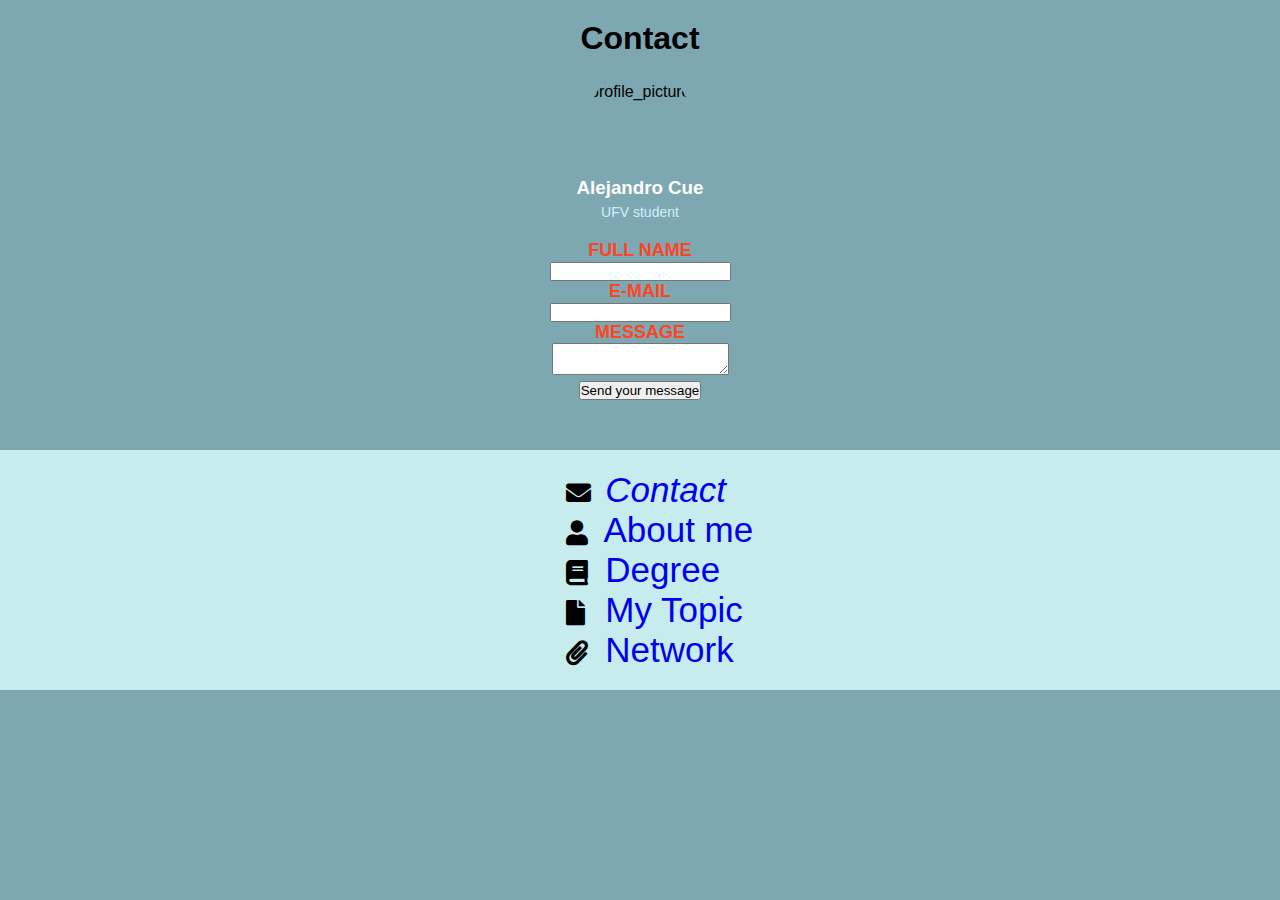
==== docs/public/pageAbout.html @ ac3be748 "progreso 4dic" ====
<!DOCTYPE html>
<html lang="es">
<head>
    <meta charset="UTF-8">
    <meta name="viewport" content="width=device-width, initial-scale=1.0">
    <title>ALEXWEB</title>
    <link rel='stylesheet' href='../css/style.css'/>
    <link rel="stylesheet" href="https://use.fontawesome.com/releases/v5.8.1/css/all.css">
</head>
 <!-- ////////////////////// -->
<body>
   <div class = "page">
        <div class="menu">
        <div class="sidebar">
            <h1>Contact</h1>
            <div class="profile">
                <img
                src="https://gitmash.netlify.app/img/github-white.png"
                alt="profile_picture">
                <h3>Alejandro Cue</h3>
                <p>UFV student</p>
               <!-- <p><b> Use the box below to contact me!</b></p> -->
                <div class="form">
                <form action="./my-handling-form-page" method="post">
                    <ul>
                    <li>
                    <label for="name"><b>FULL NAME</b></label>
                </li><li>
                    <input type="text" id="name" name="user_name"/>
                    </li><li>
                    <label for="mail"><b>E-MAIL</b></label>
                </li><li>
                    <input type="email" id="mail" name="user_email"/>
                    </li><li>
                    <label for="msg"><b>MESSAGE</b></label>
                </li><li>
                    <textarea id="msg" name="user_message"></textarea>
                    </li><li>
                    <button type="submit">Send your message</button>
                    </li>
                    </ul>
                    </form>
                </div>
                </div>


                <div class="container">
                <div class="buttons">
                    <ul>
                    <li>
                    <a href="#">
                    <span class="icon"><i class="fas fa-envelope"></i></span>
                    <span class="item"> <i>Contact</i></span>
                    </a>
                    </li>
                    <li>
                    <a href="./pageAbout.html">
                    <span class="icon"><i class="fas fa-user"></i></span>
                    <span class="item">About me</span>
                    </a>
                    </li>
                    <li>
                    <a href="./pageDegree.html">
                    <span class="icon"><i class="fas fa-book"></i></span>
                    <span class="item">Degree</span>
                    </a>
                    </li>
                    <li>
                    <a href="./pageTopic.html">
                    <span class="icon"><i class="fas fa-file"></i></span>
                    <span class="item"> My Topic</span>
                    </a>
                    </li>
                    <li>
                    <a href="./pageNet.html">
                    <span class="icon"><i class="fas fa-paperclip"></i></span>
                    <span class="item">Network</span>
                    </a>
                    </li>
                    </ul>
                    </div>
                </div>
        </div>
        </div>
        </div>
    
</body>
</html>
---- docs/css/style.css ----
h1{
       text-align: center;

}

body {
        background-color: rgb(125, 168, 178);
        margin: 0; /* Para eliminar el margen predeterminado del body */
        padding: 0; /* Para eliminar el relleno predeterminado del body */
 }
 @import url(https://fonts.googleapis.com/css?family=Source+Sans+Pro:400,300,600);
*{
list-style: none;
text-decoration: none;
margin: 0;
padding: 0;
box-sizing: border-box;
font-family: Lato, Helvetica, sans-serif;
}
body{
background: #f5f6fa;
}
.menu .sidebar{
background: rgb(125, 168, 178);
position: fixed;
top: 0;
left: 0;
width: 100%;
height: 100%;
padding: 20px 0;
transition: all 0.5s ease;
}
.menu .sidebar h1{
       margin-bottom: 10px;  
}


button:hover{ background-color: red;}



.menu .sidebar .profile{
       margin-bottom: 30px;
       text-align: center;
       }
       .menu .sidebar .profile img{
       display: block;
       width: 100px;
       height: 100px;
       border-radius: 50%;
       margin: 0 auto;
       }
       .menu .sidebar .profile h3{
       color: #ffffff;
       margin: 10px 0 5px;
       }
       .menu .sidebar .profile p{
       color: rgb(206, 240, 253);
       font-size: 14px;
       }
       .menu .sidebar .profile h4{
              padding-top: 40px;
              padding-left: 260px;
              padding-right: 260px;
              color: rgb(206, 240, 253);
              font-size: 24px;
              }
       
       .container {
              width: 100%;
              background-color: rgb(198, 236, 238);
              padding: 20px;
              box-sizing: border-box;
       }  


      
       menu .sidebar .buttons ul li a{
              display: block;
              padding: 13px 30px;
              border-bottom: 1px solid #645d2a;
              color: rgb(241, 237, 237);
              font-size: 16px;
              position: relative;
              
             
              }
              .menu .sidebar .buttons ul li a .icon{
              color: #000000;
              width: 30px;
              display: inline-block;
              font-size: 25px;
              }              



              .menu .sidebar .buttons ul li a:hover,
              .menu .sidebar .buttons ul li a.active{
              color: rgb(221, 220, 220);
              background: rgb(133, 152, 153);
              border-right: 20px solid rgb(133, 152, 153);
              
              }
              .menu .sidebar .buttons ul li a:hover .icon,
              .menu .sidebar ul li a.active .icon{
              color: #fffefe;
              }
              .menu .sidebar .buttons ul li a:hover:before,
              .menu .sidebar ul li a.active:before{
              display: block;}

              .menu .sidebar .buttons{
                     
                     padding-left: 44%;
                     font-size: 35px;
                    
              }

/* stuff unique to CONTACT page:*/
.page .menu .sidebar .profile .form form{
       padding: 20px;
       line-height: 20px;
      
}
.page .menu .sidebar .profile .form label{
       color: rgb(255, 68, 35);
       font-size: 18px;
      
}
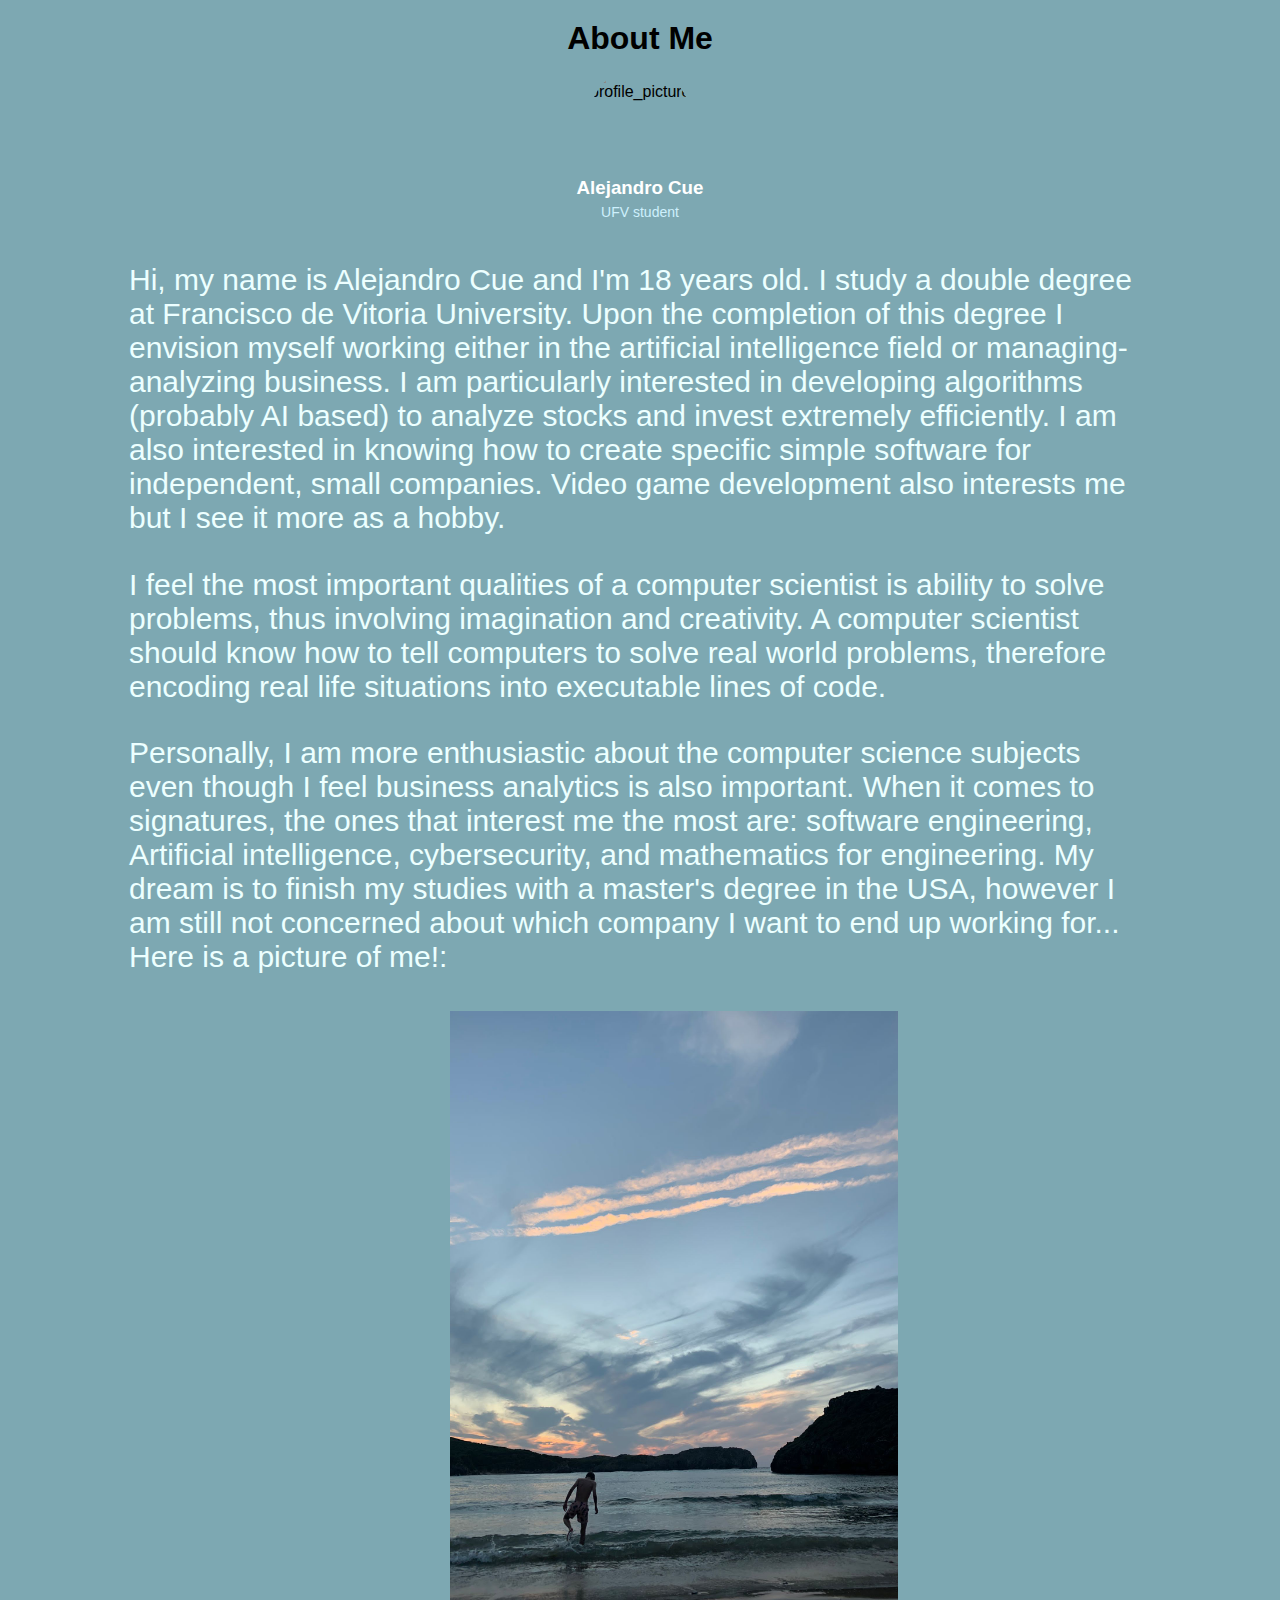
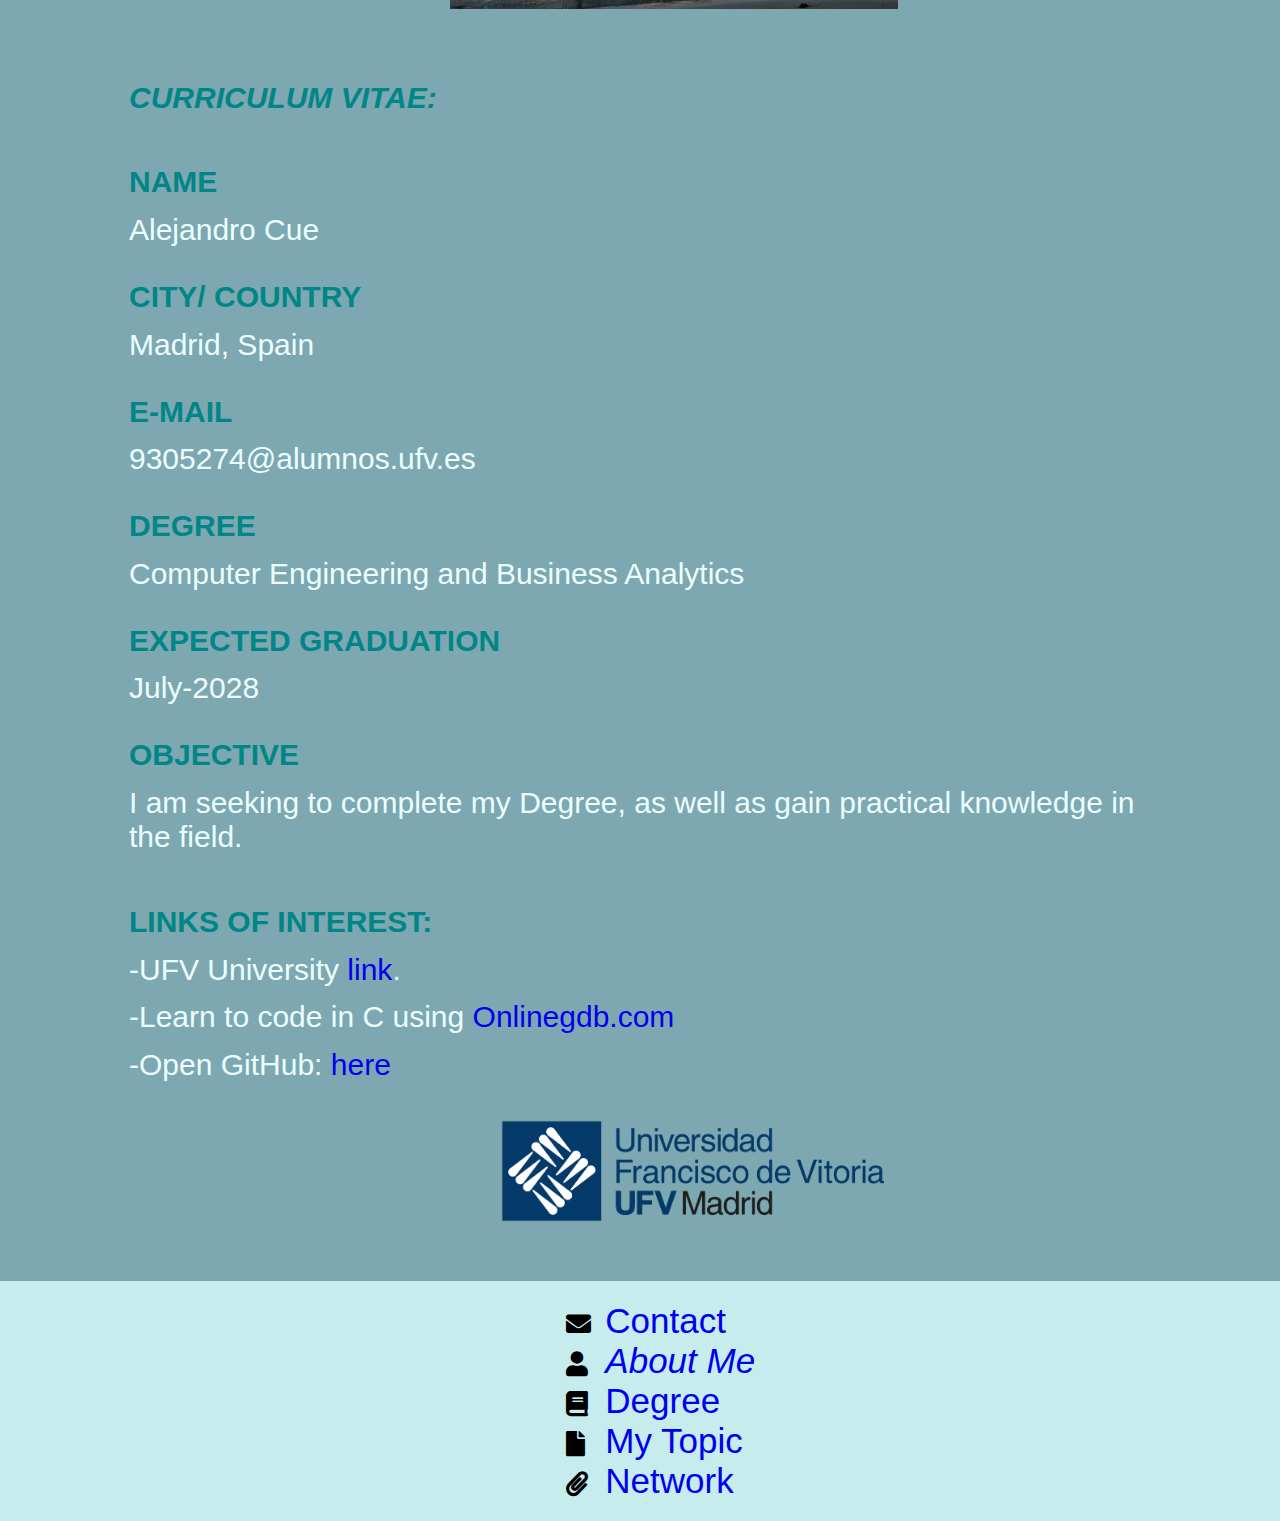
==== commit c67abcc9: "Degree, fundamentals, my topic and network pages completed adding all requested elements. Date: 5 an" ====
--- a/docs/public/pageAbout.html
+++ b/docs/public/pageAbout.html
@@ -10,53 +10,106 @@
  <!-- ////////////////////// -->
 <body>
    <div class = "page">
-        <div class="menu">
-        <div class="sidebar">
-            <h1>Contact</h1>
+     <div class="menu">
+        <div class="NOsidebar">
+            <h1>About Me</h1>
             <div class="profile">
                 <img
                 src="https://gitmash.netlify.app/img/github-white.png"
                 alt="profile_picture">
                 <h3>Alejandro Cue</h3>
-                <p>UFV student</p>
-               <!-- <p><b> Use the box below to contact me!</b></p> -->
-                <div class="form">
-                <form action="./my-handling-form-page" method="post">
-                    <ul>
-                    <li>
-                    <label for="name"><b>FULL NAME</b></label>
-                </li><li>
-                    <input type="text" id="name" name="user_name"/>
-                    </li><li>
-                    <label for="mail"><b>E-MAIL</b></label>
-                </li><li>
-                    <input type="email" id="mail" name="user_email"/>
-                    </li><li>
-                    <label for="msg"><b>MESSAGE</b></label>
-                </li><li>
-                    <textarea id="msg" name="user_message"></textarea>
-                    </li><li>
-                    <button type="submit">Send your message</button>
-                    </li>
-                    </ul>
-                    </form>
-                </div>
-                </div>
+                <p>UFV student</p>   
+            </div>
+      
+<div class = "scroll">
+
+
+
+
+<p>Hi, my name is Alejandro Cue and I'm 18 years old. I study a double degree at Francisco de Vitoria University. 
+    Upon the completion of this degree I envision myself working either in the artificial intelligence field or managing-analyzing business. 
+    I am particularly interested in developing algorithms (probably AI based) to analyze stocks and invest extremely efficiently. I am also interested in knowing how to create specific simple software for independent, small companies. Video game development also interests me but I see it more as a hobby.
+</p>
+<br/>
+<p>I feel the most important qualities of a computer scientist is ability to solve problems, thus involving imagination and creativity. A computer scientist should know how to tell computers to solve real world problems, therefore encoding real life situations into executable lines of code.
+</p>
+<br/>
+<p>Personally, I am more enthusiastic about the computer science subjects even though I feel business analytics is also important. When it comes to signatures, the ones that interest me the most are: software engineering, Artificial intelligence, cybersecurity, and mathematics for engineering.
+    My dream is to finish my studies with a master's degree in the USA, however I am still not concerned about which company I want to end up working for... Here is a picture of me!:
+</p>
+<br/><br/>
+<img src="../images/me.jpg" alt="me at beach" style="width: 35%; margin-left: 450px;" >
+
+
+
+<br/><br/><br/><br/>
+<h2>
+    <i>CURRICULUM VITAE: </i>
+</h2><br/><br/>
+<h2>
+    NAME
+</h2>
+<p>
+    Alejandro Cue
+</p><br/>
+<h2>
+    CITY/ COUNTRY
+</h2>
+<p>
+    Madrid, Spain
+</p><br/>
+<h2>
+    E-MAIL
+</h2>
+<p>
+    9305274@alumnos.ufv.es
+</p><br/>
+<h2>DEGREE</h2>
+<p>
+    Computer Engineering and Business Analytics
+</p><br/>
+<h2>EXPECTED GRADUATION</h2>
+<p>
+    July-2028
+</p><br/>
+<h2>
+    OBJECTIVE
+</h2>
+<p>
+   I am seeking to complete my Degree, as well as gain practical knowledge in the field.
+</p><br/>
+<br/>
+<h2>
+    LINKS OF INTEREST:
+</h2>
+
+ <p>-UFV University <a href="https://www.ufv.es/">link</a>.</p>
+ <p>-Learn to code in C using <a href="https://www.onlinegdb.com/">Onlinegdb.com</a></p>
+ <p>-Open GitHub: <a href="https://github.com/">here</a></p>
+ 
+ <br/><br/>
+ <img src="../images/logo-UFV.png" alt="ufv" style="width: 30%; margin-left: 500px;" >
+
+
+<br/><br/><br/><br/>
+ </div>
+
+
 
 
                 <div class="container">
                 <div class="buttons">
                     <ul>
                     <li>
-                    <a href="#">
+                    <a href="./pageContact.html">
                     <span class="icon"><i class="fas fa-envelope"></i></span>
-                    <span class="item"> <i>Contact</i></span>
+                    <span class="item"> Contact</span>
                     </a>
                     </li>
                     <li>
                     <a href="./pageAbout.html">
                     <span class="icon"><i class="fas fa-user"></i></span>
-                    <span class="item">About me</span>
+                    <span class="item"><i>About Me</i></span>
                     </a>
                     </li>
                     <li>
@@ -81,8 +134,7 @@
                     </div>
                 </div>
         </div>
-        </div>
-        </div>
-    
+    </div>
+    </div>   
 </body>
 </html>--- a/docs/css/style.css
+++ b/docs/css/style.css
@@ -20,7 +20,7 @@
 font-family: Lato, Helvetica, sans-serif;
 }
 body{
-background: #f5f6fa;
+background: rgb(125, 168, 178);
 }
 .menu .sidebar{
 background: rgb(125, 168, 178);
@@ -128,4 +128,145 @@
        color: rgb(255, 68, 35);
        font-size: 18px;
       
-}+}
+
+
+
+/* stuff unique to ABOUT ME page:   + scrollable page*/
+
+.menu .NOsidebar h1{
+       margin-bottom: 10px;  
+       margin-top: 20px;  
+}
+
+.menu .NOsidebar .profile{
+       margin-bottom: 30px;
+       text-align: center;
+       }
+       .menu .NOsidebar .profile img{
+       display: block;
+       width: 100px;
+       height: 100px;
+       border-radius: 50%;
+       margin: 0 auto;
+       }
+       .menu .NOsidebar .profile h3{
+       color: #ffffff;
+       margin: 10px 0 5px;
+       }
+       .menu .NOsidebar .profile p{
+       color: rgb(206, 240, 253);
+       font-size: 14px;
+       }
+       .menu .NOsidebar .profile h4{
+              padding-top: 40px;
+              padding-left: 260px;
+              padding-right: 260px;
+              color: rgb(206, 240, 253);
+              font-size: 24px;
+              }
+       
+       .container {
+              width: 100%;
+              background-color: rgb(198, 236, 238);
+              padding: 20px;
+              box-sizing: border-box;
+       }  
+
+       menu .NOsidebar .buttons ul li a{
+              display: block;
+              padding: 13px 30px;
+              border-bottom: 1px solid #645d2a;
+              color: rgb(241, 237, 237);
+              font-size: 16px;
+              position: relative;
+              
+             
+              }
+              .menu .NOsidebar .buttons ul li a .icon{
+              color: #000000;
+              width: 30px;
+              display: inline-block;
+              font-size: 25px;
+              }              
+
+
+
+              .menu .NOsidebar .buttons ul li a:hover,
+              .menu .NOsidebar .buttons ul li a.active{
+              color: rgb(221, 220, 220);
+              background: rgb(133, 152, 153);
+              border-right: 20px solid rgb(133, 152, 153);
+              
+              }
+              .menu .NOsidebar .buttons ul li a:hover .icon,
+              .menu .NOsidebar ul li a.active .icon{
+              color: #fffefe;
+              }
+              .menu .NOsidebar .buttons ul li a:hover:before,
+              .menu .NOsidebar ul li a.active:before{
+              display: block;}
+
+              .menu .NOsidebar .buttons{
+                     
+                     padding-left: 44%;
+                     font-size: 35px;
+                    
+              }
+
+              .menu .NOsidebar .scroll p{
+                     margin: 1px;
+                     color: rgb(236, 255, 255);
+                     font-size: 30px;
+                     padding-left: 10%;
+                     padding-right: 10%;
+                     padding-top: 1%;
+                     
+                    /* text-align: center;*/
+
+              }
+              .menu .NOsidebar .scroll h2{
+                     margin: 1px;
+                     color: rgb(0, 134, 134);
+                     font-size: 30px;
+                     padding-left: 10%;
+                     padding-right: 10%;
+                     padding-top: 1%;
+                   
+                    /* text-align: center;*/
+
+              }
+
+       /* stuff unique to DEGREE + FUNDAMENTALS pages:*/
+
+              .menu .NOsidebar .courses{
+                     padding: 20px 200px 10px 200px;
+                 }
+                 
+                 table {
+                     border-collapse: collapse;
+                     width: 100%;
+                  }
+                                  
+                  th {
+                     background-color:  rgb(198, 236, 238);
+                  }
+                 
+                  .ctabla {
+                     padding: 15px;
+                  }
+                  th,
+                  td {
+                     border: 2px solid rgb(198, 236, 238);
+                     text-align: left;
+                     padding: 8px;
+                  }
+                  .menu .NOsidebar .courses h2{
+                     padding-left:20px;
+                     padding-bottom:10px;
+                  }
+                  .menu .NOsidebar .courses p{
+                     padding-left:20px;
+                     padding-bottom:10px;
+                     padding-right:10px;
+                  }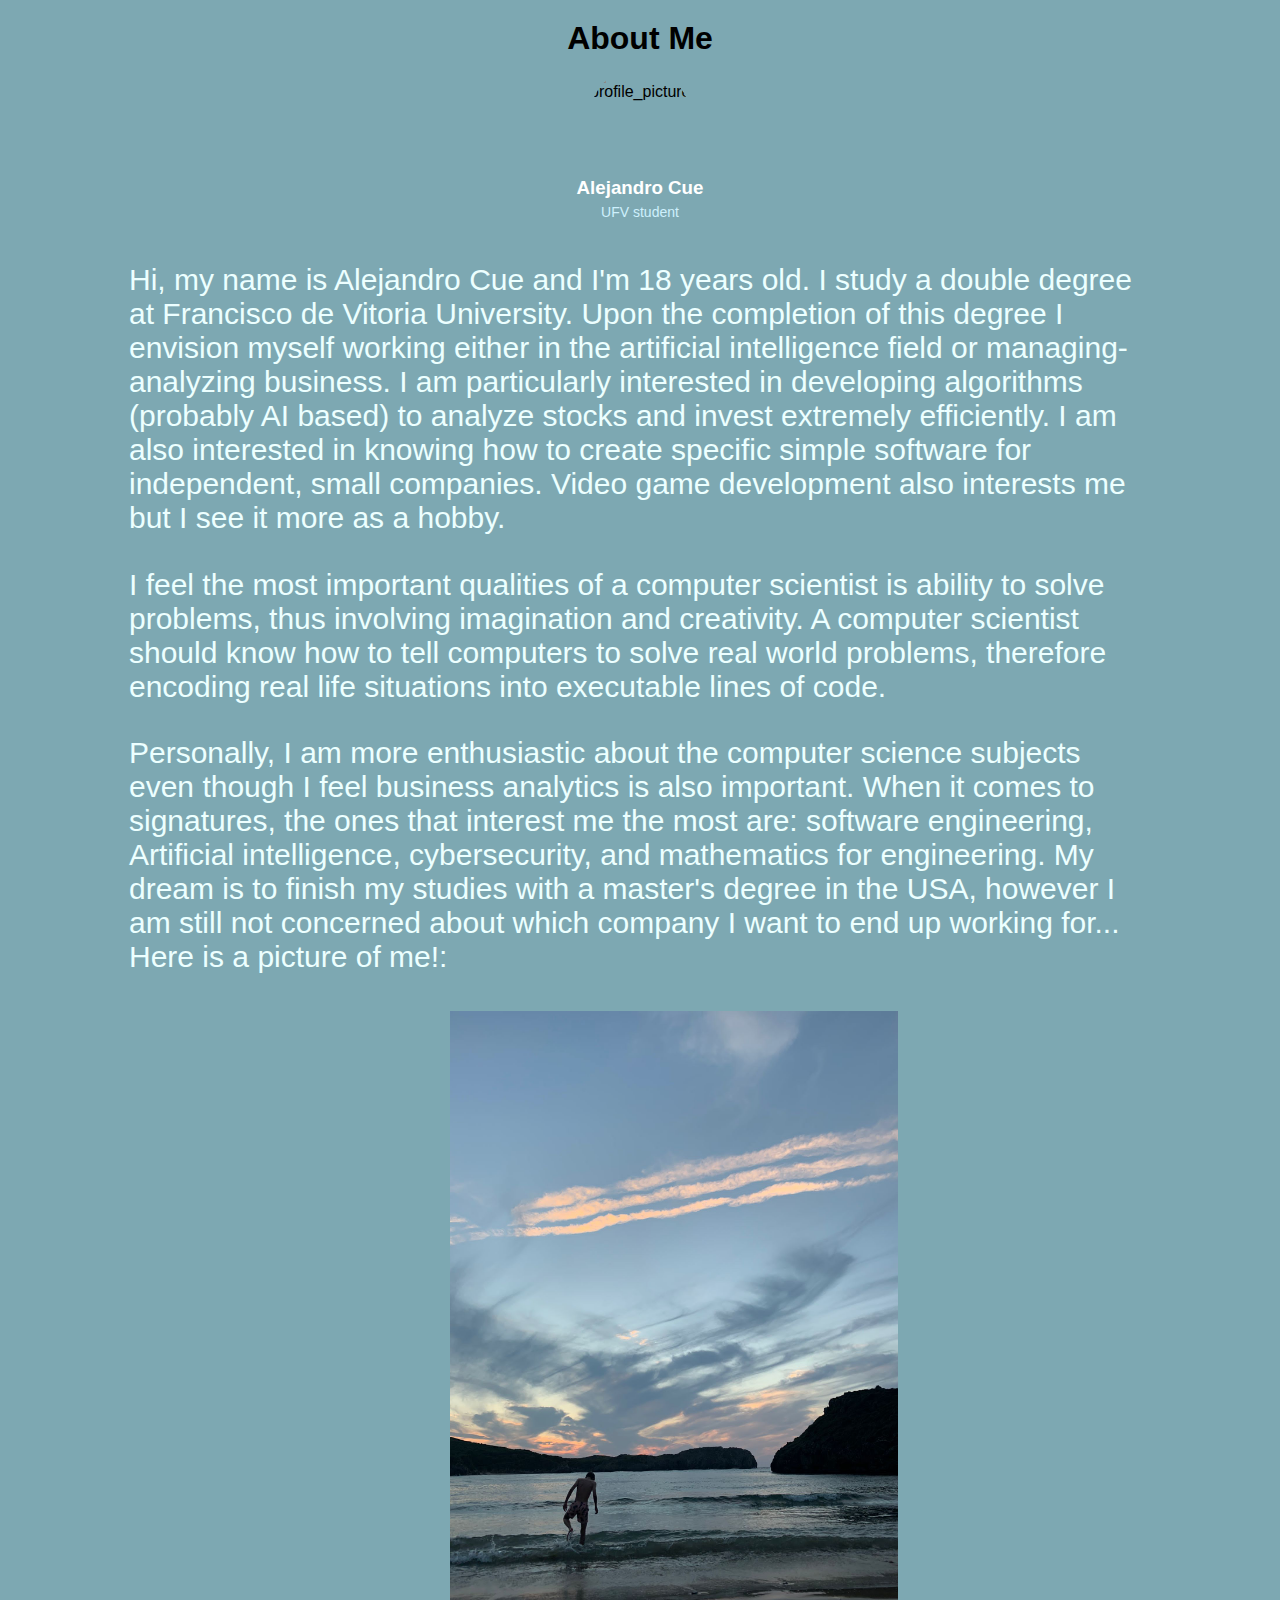
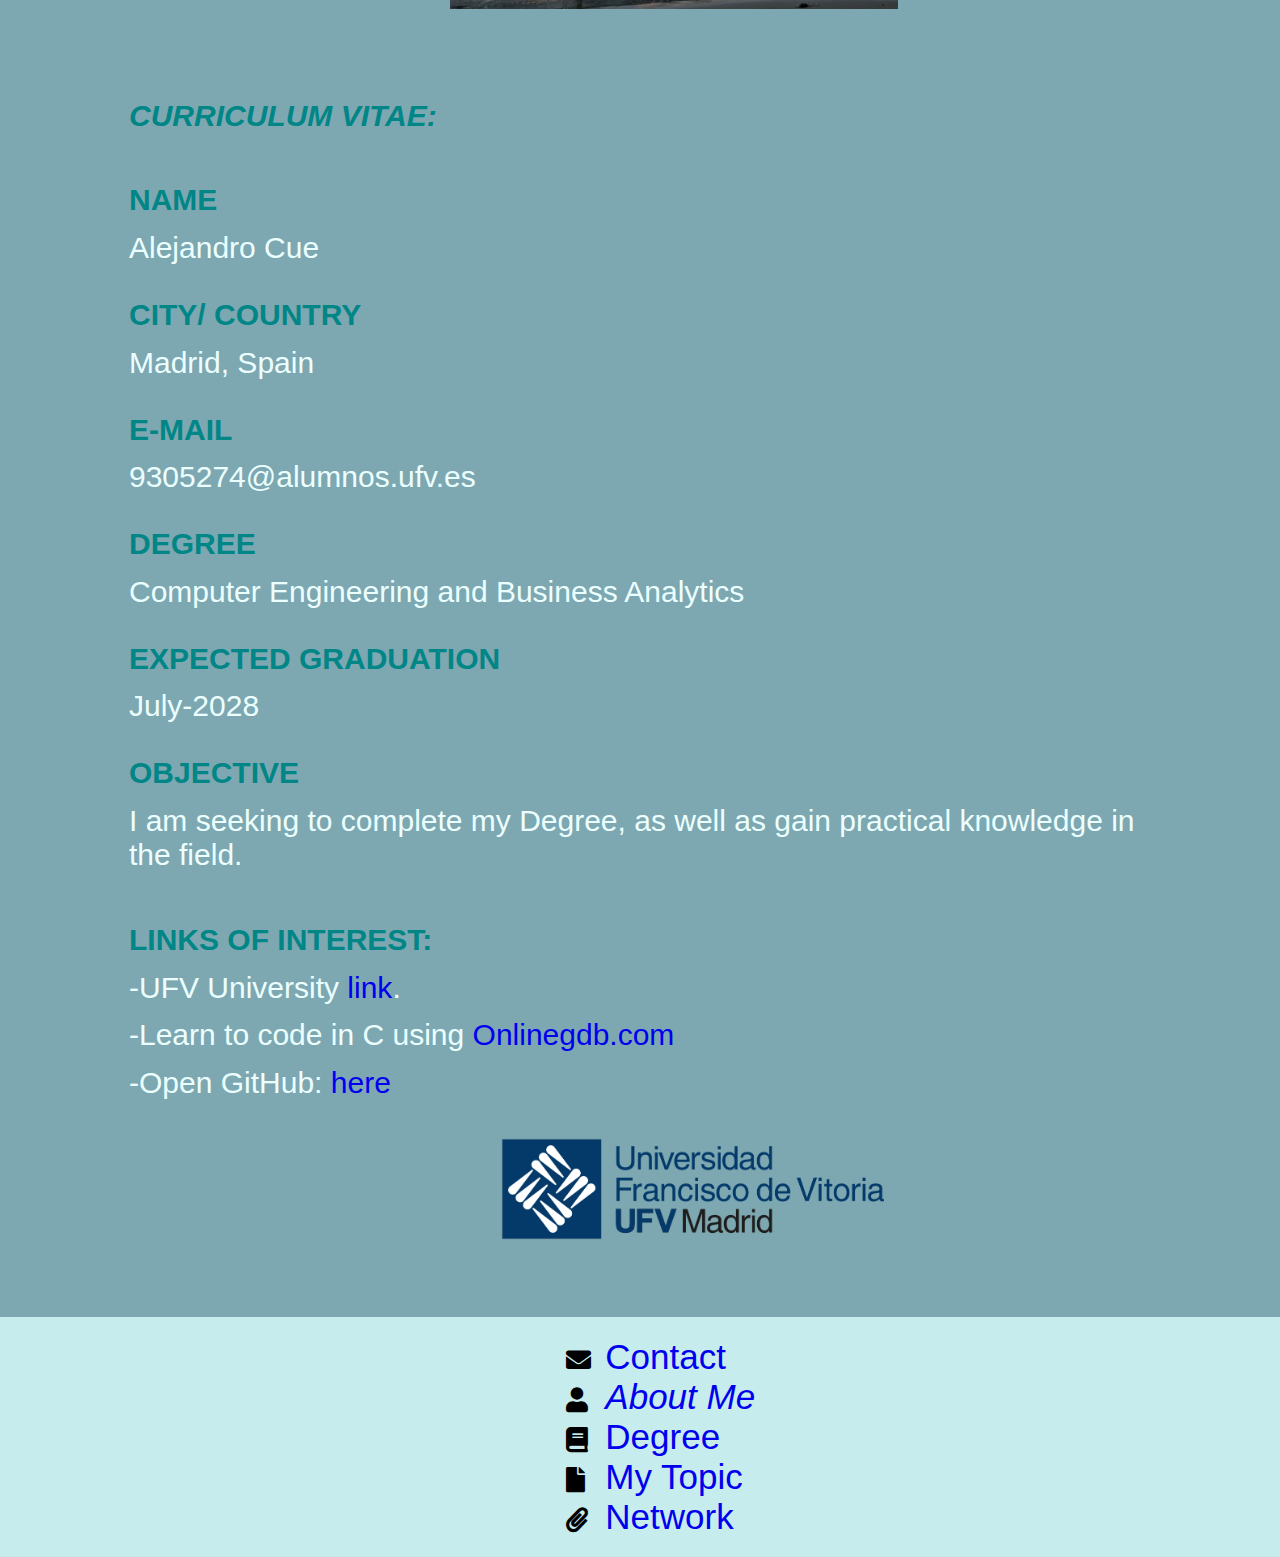
==== commit 65c719b5: "changes to img styles, buttons and README file" ====
--- a/docs/public/pageAbout.html
+++ b/docs/public/pageAbout.html
@@ -38,8 +38,9 @@
     My dream is to finish my studies with a master's degree in the USA, however I am still not concerned about which company I want to end up working for... Here is a picture of me!:
 </p>
 <br/><br/>
-<img src="../images/me.jpg" alt="me at beach" style="width: 35%; margin-left: 450px;" >
-
+<div class="me-at-beach-pic">
+<img src="../images/me.jpg" alt="me at beach" >
+</div>
 
 
 <br/><br/><br/><br/>
@@ -88,8 +89,9 @@
  <p>-Open GitHub: <a href="https://github.com/">here</a></p>
  
  <br/><br/>
- <img src="../images/logo-UFV.png" alt="ufv" style="width: 30%; margin-left: 500px;" >
-
+ <div class="ufv-pic">
+ <img src="../images/logo-UFV.png" alt="ufv">
+ </div>
 
 <br/><br/><br/><br/>
  </div>
--- a/docs/css/style.css
+++ b/docs/css/style.css
@@ -269,4 +269,12 @@
                      padding-left:20px;
                      padding-bottom:10px;
                      padding-right:10px;
-                  }+                  }
+
+/* style unique to images: */
+.ufv-pic img{
+width: 30%; margin-left: 500px;}
+
+.me-at-beach-pic img{
+       width: 35%; margin-left: 450px;
+}